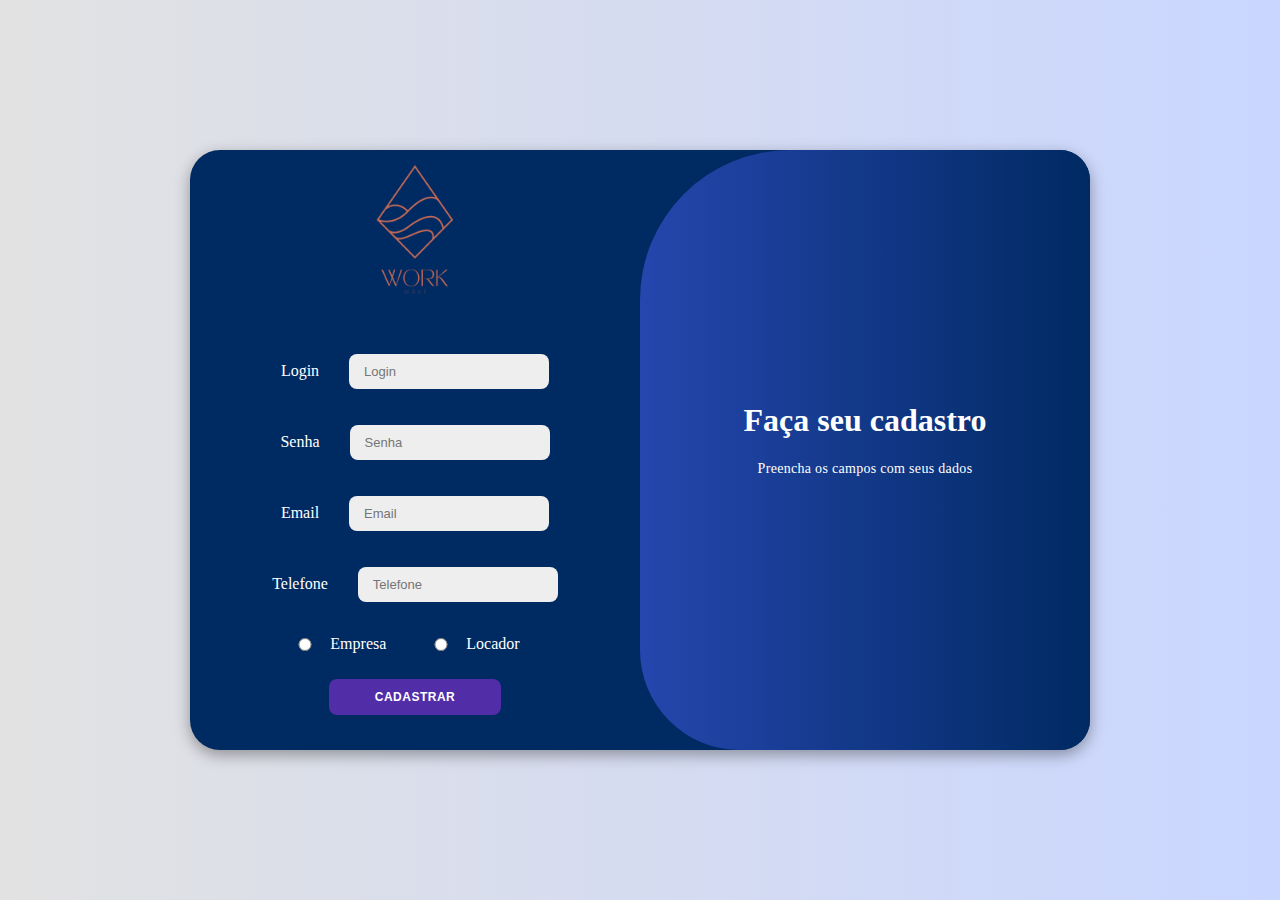
==== Cadastro.html @ 2b44d247 "Update 1.4" ====
<!DOCTYPE html>
<html lang="en">
<head>
    <meta charset="UTF-8">
    <meta name="viewport" content="width=device-width, initial-scale=1.0">
    <link rel="stylesheet" href="css/Cadastro.css">
    <title>Document</title>
</head>
<body>
    <div class="container" id="container">
        <div class="form-container sign-in">
            <img src="img/WorkWaveLogoSemFundo.png" alt="Logo da Empresa" width="200px" height="200px">
            <form action="ValidaCadastro" method="post">
                <div class="campo">
                    <label for="login">Login</label>
                    <input type="text" name="login" id="login" placeholder="Login" class="inputTexto">
                </div>
                <div class="campo">
                    <label for="senha">Senha</label><br>
                    <input type="Password" name="Senha" id="Senha" placeholder="Senha" class="inputTexto">
                </div>
                <div class="campo">
                    <label for="Email">Email</label><br>
                    <input type="text" name="Email" id="Email" placeholder="Email" class="inputTexto">
                </div>
                <div class="campo">
                    <label for="Telefone">Telefone</label><br>
                    <input type="text" name="Telefone" id="Telefone" placeholder="Telefone" class="inputTexto">
                </div>
                <div class="campo">
                    <input type="radio" name="EmpresaLocador" value="Empresa">
                    <label for="EmpresaLocador">Empresa</label>
                    <input type="radio" name="EmpresaLocador" value="Locador">
                    <label for="EmpresaLocador">Locador</label>
                </div>            
                <button type="submit" class = "botao">Cadastrar</button>
            </form>
        </div>
        <div class="toggle-container">
            <div class="toggle">
                <div class="toggle-panel toggle-right">
                    <h1>Faça seu cadastro</h1>
                    <p>Preencha os campos com seus dados</p>
                </div>
            </div>
        </div>
    </div>
</body>
</html>
---- css/Cadastro.css ----
* {
    margin: 0;
    padding: 0;
    box-sizing: border-box;
    
}

body {
    background-color: #c9d6ff;
    background: linear-gradient(to right, #e2e2e2, #c9d6ff);
    display: flex;
    align-items: center;
    justify-content: center;
    flex-direction: column;
    height: 100vh;
}

.container{
    background-color: #002a62;
    border-radius: 30px;
    box-shadow: 0 5px 15px rgb(0,0,0,0.35);
    position: relative;
    overflow: hidden;
    width: 900px;
    max-width: 100%;
    min-height: 600px;
    
}

.container p{
    font-size: 14px;
    line-height: 20px;
    letter-spacing: 0.3px;
    margin: 20px 0;
}

.container span{
    font-size: 12px;
}

.container a {
    color: white;
    font-size: 13px;
    text-decoration: none;
    margin: 15px 0 10px;
}

.container button {
    background-color: #512da8;
    color: #fff;
    font-size: 12px;
    padding: 10px 45px;
    border: 1px solid transparent;
    border-radius: 8px;
    font-weight: 600;
    letter-spacing: 0.5px;
    text-transform: uppercase;
    margin-top: 10px;
    cursor: pointer;
}

.container button.hidden{
    background-color: transparent;
    border-color: #fff;
}

.container form {
    background-color: #002a62;
    display: flex;
    align-items: center;
    justify-content: center;
    flex-direction: column;
    padding: 0 40px;
    height: 100%;
}

.container input {
    background-color: #eee;
    border: none;
    margin: 8px 0;
    padding: 10px 15px;
    font-size: 13px;
    border-radius: 8px;
    width: 100%;
    outline: none;
}

.form-container {
    position: absolute;
    top: 0;
    height: 100%;
    transition: all 0.6s ease-in-out;
    display: flex;
    justify-content: center;
    align-items: center;
}

.sign-in {
    display: flex;
    flex-direction: column;
    color: white;
    justify-content: center;
    align-items: center;
    width: 450px;
}

.container.active .sign-in {
    transform: translateX(100%);
}

.sign-up {
    left: 0;
    width: 50%;
    opacity: 0;
    z-index: 1;
    color: #fff;
}

.sign-up a {
    color: #fff;
    text-decoration: none;
}

.container.active .sign-up{
    transform: translateX(100%);
    opacity: 1;
    z-index: 5;
    animation: move 0.6s;
}

@keyframes move{
    0%,
    49.99% {
        opacity: 0;
        z-index: 1;
    }
    50%,
    100% {
        opacity: 1;
        z-index: 5;
    }
}

.toggle-container {
    position: absolute;
    top: 0;
    left: 50%;
    width: 50%;
    height: 100%;
    overflow: hidden;
    transition: all 0.6s ease-in-out;
    border-radius: 150px 0 0 100px;
    z-index: 1000;
}

.container.active .toggle-container {
    transform: translateX(-100%);
    border-radius: 0 150px 100px 0;
}

.toggle {
    background-color: #512da8;
    height: 100%;
    background: linear-gradient(to right, rgb(73, 99, 250), #002a62);
    color: #fff;
    position: relative;
    left: -100%;
    height: 100%;
    width: 200%;
    transform: translateX(0);
    transition: all 0.6s ease-in-out;
}

.container.active .toggle {
    transform: translateX(50%);

}

.toggle-panel {
    position: absolute;
    width: 50%;
    height: 100%;
    display: flex;
    align-items: center;
    justify-content: center;
    flex-direction: column;
    padding: 0 30px;
    text-align: center;
    top: 0;
    transform: translateX(0);
    transition: all 0.6s ease-in-out;
}

.toggle-left {
    transform: translateX(-200%);
}

.container.active .toggle-left {
    transform: translateX(0);
}

.toggle-right {
    right: 0;
    transform: translateX(0);
}

.container.active .toggle-right {
    transform: translateX(200%);
}

.radio_oculto {
    display: none;
}

.error{
    display: flex;
    align-items: center;
    justify-content: center;
    color: red;
}

.campo {
    display: flex;
    flex-direction: row;
    justify-content: center;
    align-items: center;
    text-align: center;
    padding: 10px;
}

.campo label {
    margin: 0 30px 0 0;
}

.campo input {
    width: 200px;
}

.campo input[type="radio"] {
    width: 50px;
}

.botao {
    margin: 0 0 50px 0;
}
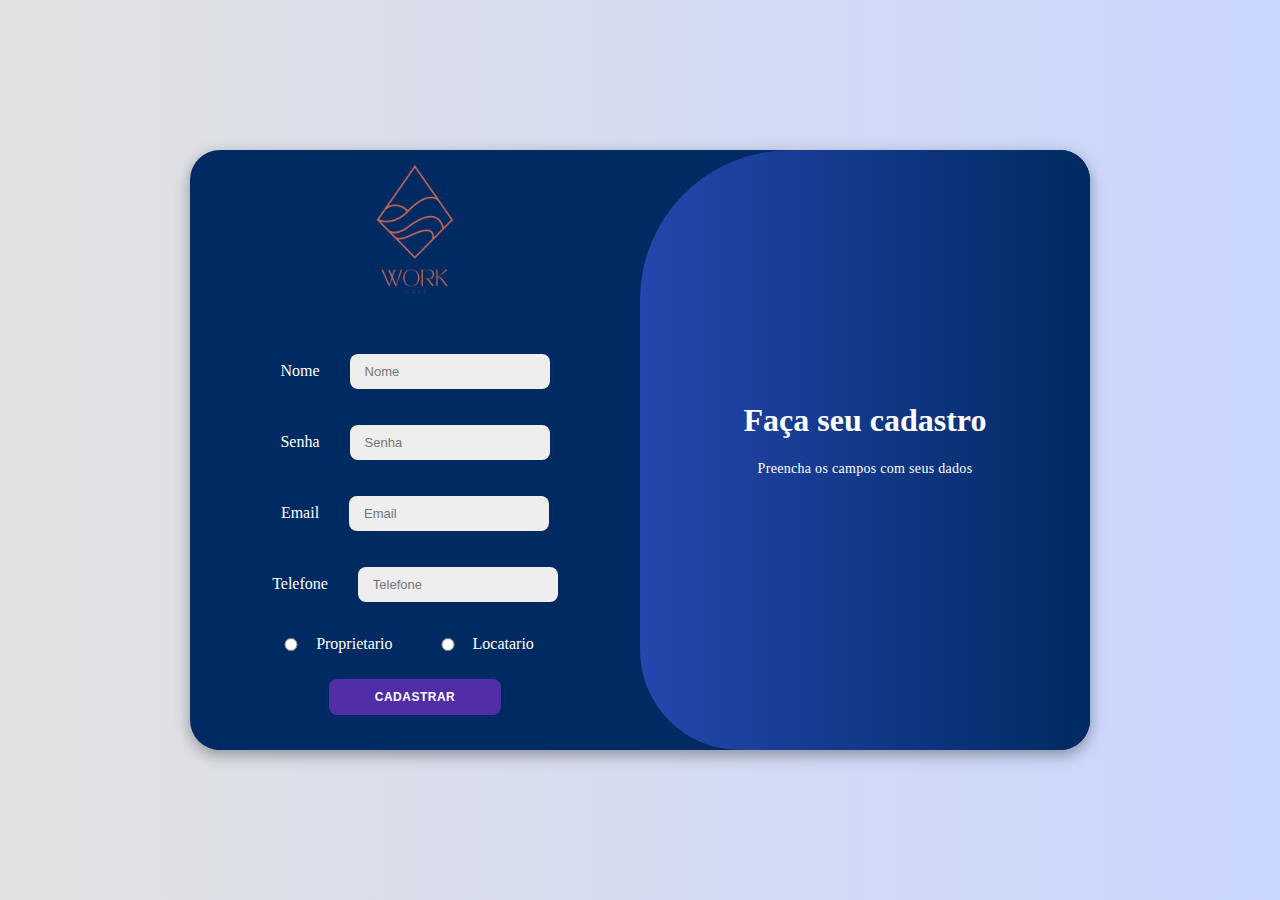
==== commit 8bc29fb5: "Update 1.4" ====
--- a/Cadastro.html
+++ b/Cadastro.html
@@ -10,10 +10,10 @@
     <div class="container" id="container">
         <div class="form-container sign-in">
             <img src="img/WorkWaveLogoSemFundo.png" alt="Logo da Empresa" width="200px" height="200px">
-            <form action="ValidaCadastro" method="post">
+            <form action="ValidaCadastro.php" method="post">
                 <div class="campo">
-                    <label for="login">Login</label>
-                    <input type="text" name="login" id="login" placeholder="Login" class="inputTexto">
+                    <label for="Nome">Nome</label>
+                    <input type="text" name="Nome" id="Nome" placeholder="Nome" class="inputTexto">
                 </div>
                 <div class="campo">
                     <label for="senha">Senha</label><br>
@@ -28,10 +28,10 @@
                     <input type="text" name="Telefone" id="Telefone" placeholder="Telefone" class="inputTexto">
                 </div>
                 <div class="campo">
-                    <input type="radio" name="EmpresaLocador" value="Empresa">
-                    <label for="EmpresaLocador">Empresa</label>
-                    <input type="radio" name="EmpresaLocador" value="Locador">
-                    <label for="EmpresaLocador">Locador</label>
+                    <input type="radio" name="ProprietarioLocador" value="Proprietario">
+                    <label for="ProprietarioLocador">Proprietario</label>
+                    <input type="radio" name="ProprietarioLocador" value="Locatario">
+                    <label for="ProprietarioLocador">Locatario</label>
                 </div>            
                 <button type="submit" class = "botao">Cadastrar</button>
             </form>
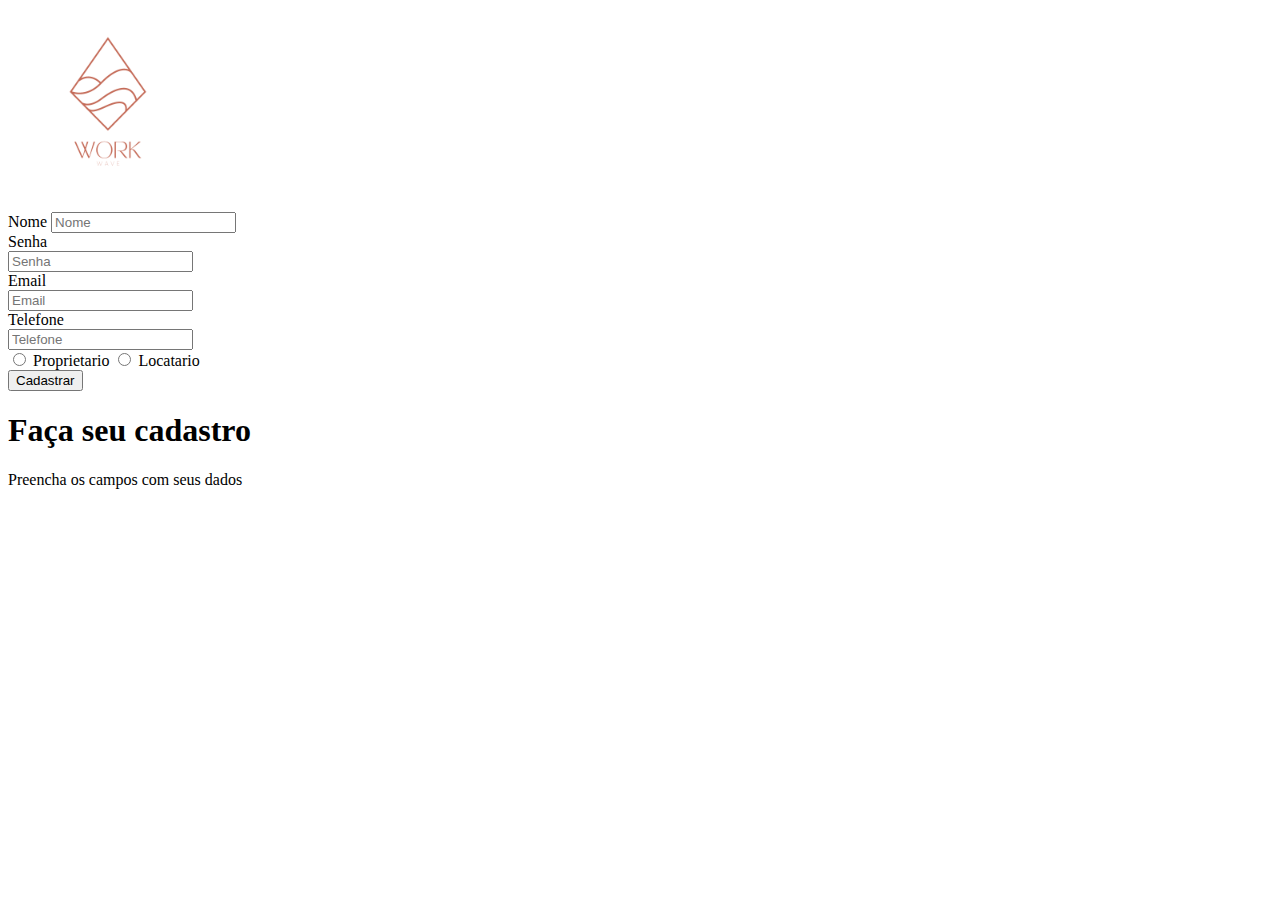
==== commit 128d10fa: "Update 4.4" ====
--- a/Cadastro.html
+++ b/Cadastro.html
@@ -4,7 +4,7 @@
     <meta charset="UTF-8">
     <meta name="viewport" content="width=device-width, initial-scale=1.0">
     <link rel="stylesheet" href="css/Cadastro.css">
-    <title>Document</title>
+    <title>Cadastro</title>
 </head>
 <body>
     <div class="container" id="container">
